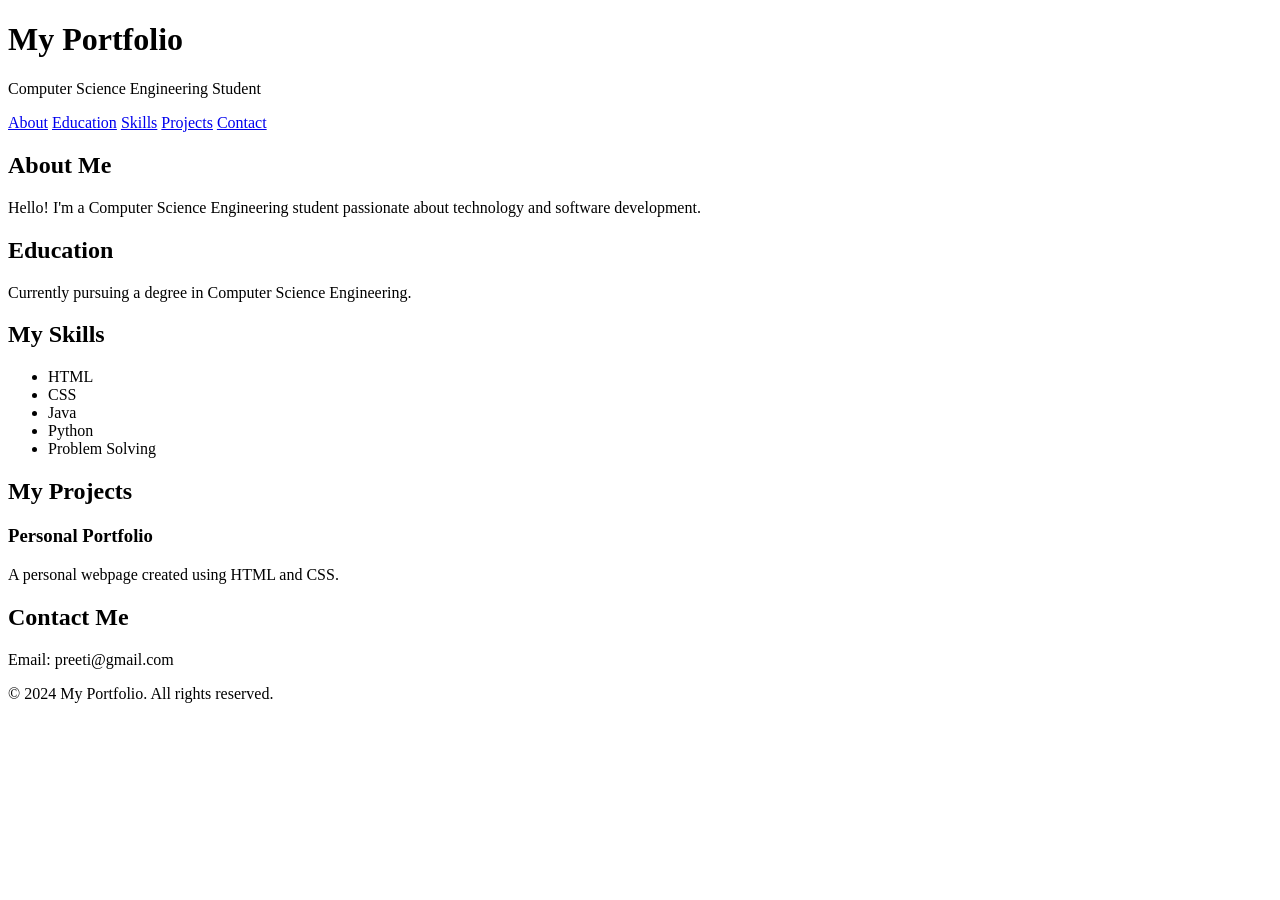
==== Module-2/P6-Portfolio-HTML/index.html @ ea90d78c "Correct P6 HTML filename" ====
<!DOCTYPE html>
<html lang="en">
<head>
    <meta charset="UTF-8">
    <meta name="viewport" content="width=device-width, initial-scale=1.0">
    <title>My Portfolio</title>
</head>
<body>
    <header>
        <h1>My Portfolio</h1>
        <p>Computer Science Engineering Student</p>
    </header>
    <nav>
        <a href="#about">About</a>
        <a href="#education">Education</a>
        <a href="#skills">Skills</a>
        <a href="#projects">Projects</a>
        <a href="#contact">Contact</a>
    </nav>
    <main>
        <section id="about">
            <h2>About Me</h2>
            <p>Hello! I'm a Computer Science Engineering student passionate about technology and software development.</p>
        </section>
        <section id="education">
            <h2>Education</h2>
            <p>Currently pursuing a degree in Computer Science Engineering.</p>
        </section>
        <section id="skills">
            <h2>My Skills</h2>
            <ul>
                <li>HTML</li>
                <li>CSS</li>
                <li>Java</li>
                <li>Python</li>
                <li>Problem Solving</li>
                </ul>
        </section>
        <section id="projects">
            <h2>My Projects</h2>
            <article>
                <h3>Personal Portfolio</h3>
                <p>A personal webpage created using HTML and CSS.</p>
            </article>
        </section>
        <section id="contact">
            <h2>Contact Me</h2>
            <p>Email: preeti@gmail.com</p>
        </section>
    </main>
    <footer>
        <p>&copy; 2024 My Portfolio. All rights reserved.</p>
    </footer>
</body>
</html>
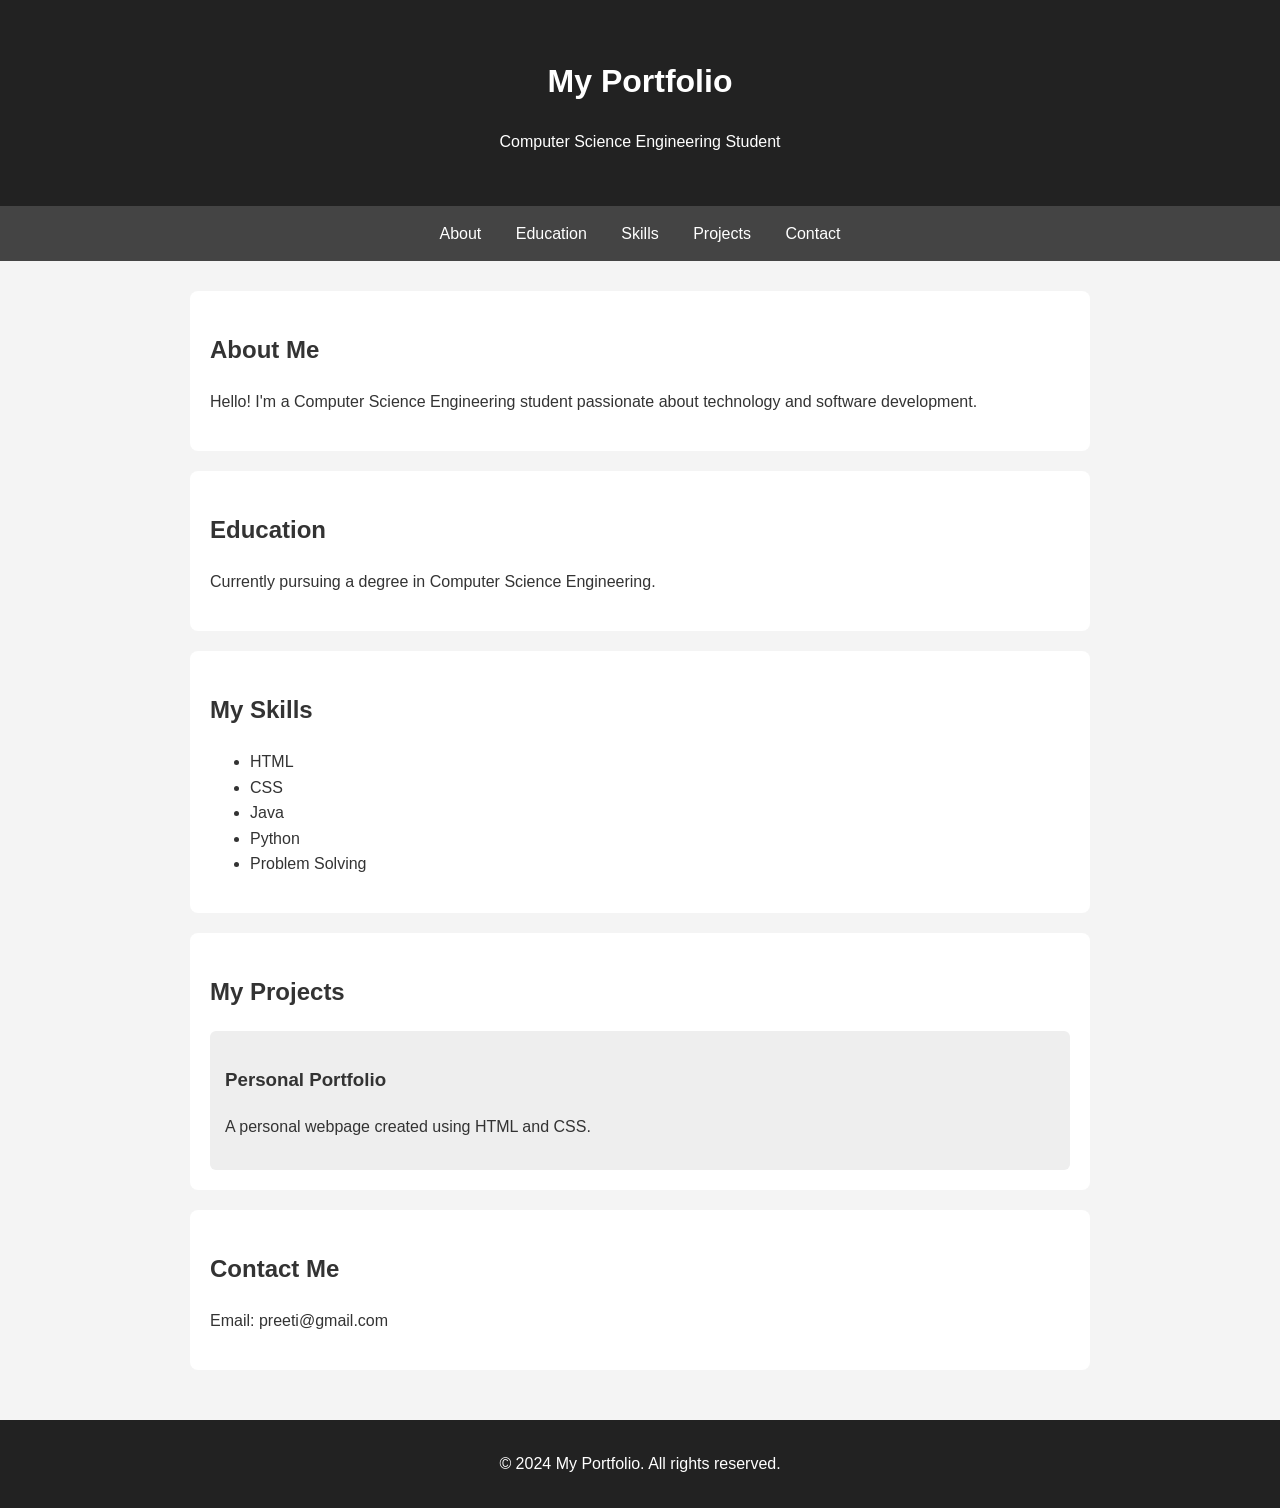
==== commit 2d7c4100: "Add link to P6 portfolio html in index.html" ====
--- a/Module-2/P6-Portfolio-HTML/index.html
+++ b/Module-2/P6-Portfolio-HTML/index.html
@@ -4,6 +4,7 @@
     <meta charset="UTF-8">
     <meta name="viewport" content="width=device-width, initial-scale=1.0">
     <title>My Portfolio</title>
+    <link rel="stylesheet" href="style.css">
 </head>
 <body>
     <header>
--- a/Module-2/P6-Portfolio-HTML/style.css
+++ b/Module-2/P6-Portfolio-HTML/style.css
@@ -0,0 +1,50 @@
+body {
+    font-family: Arial, sans-serif;
+    margin: 0;
+    background-color: #f4f4f4;
+    color: #333;
+    line-height: 1.6;
+}
+header {
+    background-color: #222;
+    color: white;
+    text-align: center;
+    padding: 35px;
+}
+nav {
+    background-color: #444;
+    text-align: center;
+    padding: 15px;
+}
+
+nav a {
+    color: white;
+    text-decoration: none;
+    margin: 0 15px;
+}
+nav a:hover {
+    text-decoration: underline;
+    color: yellow;
+}
+main {
+    max-width: 900px;
+    margin: 20px auto;
+    padding: 10px;
+}
+section {
+    background-color: white;
+    padding: 20px;
+    margin-bottom: 20px;
+    border-radius: 8px;
+}
+article {
+    background-color: #eee;
+    padding: 15px;
+    border-radius: 6px;
+}
+footer {
+    background-color: #222;
+    color: white;
+    text-align: center;
+    padding: 15px;
+}
